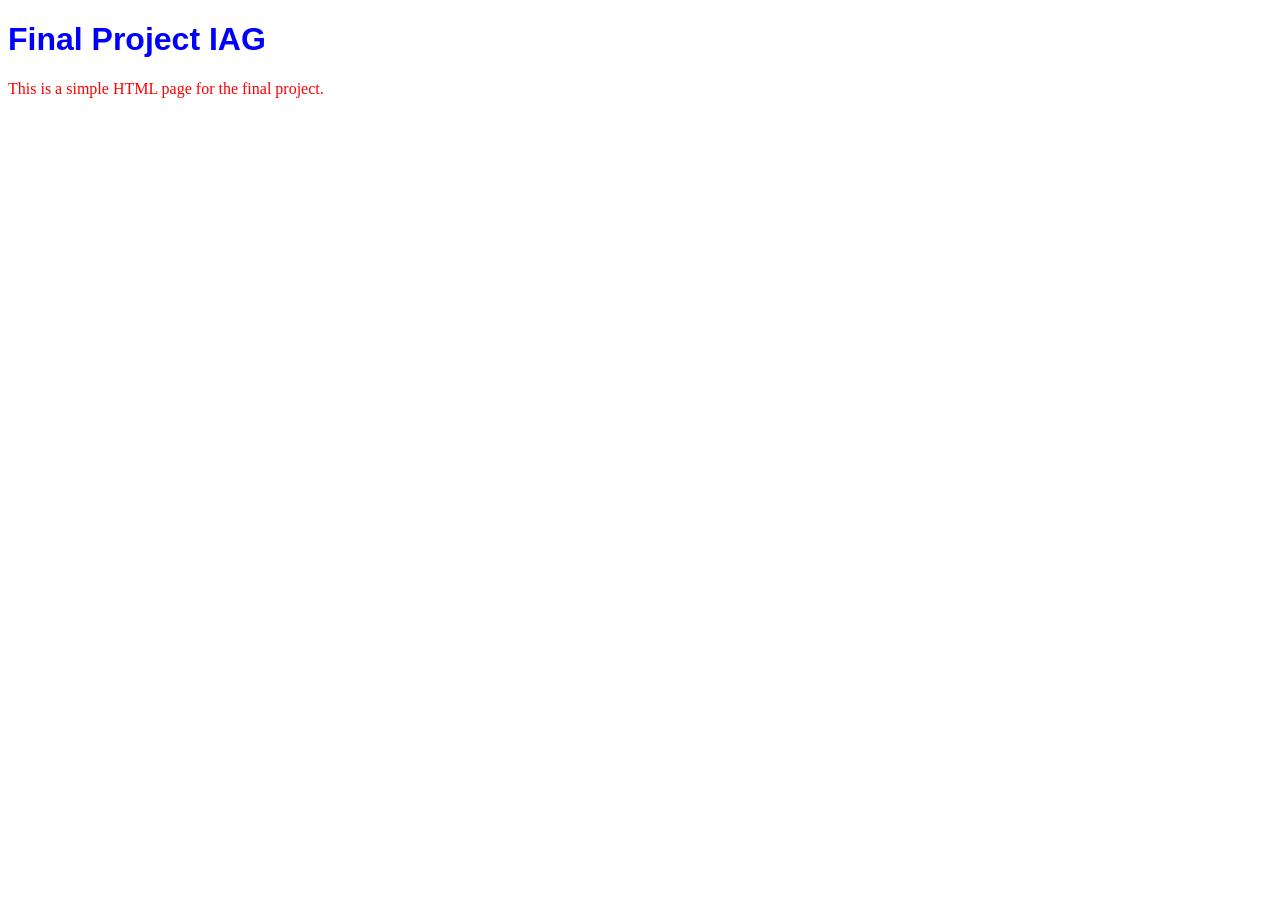
==== index.html @ 1767df17 "Inici pàgina web" ====
<!DOCTYPE html>
<html lang="en">
<head>
    <meta charset="UTF-8">
    <meta name="viewport" content="width=device-width, initial-scale=1.0">
    <title>Final Project IAG</title>
    <link rel="stylesheet" href="styles.css">
</head>
<body>
    <h1>Final Project IAG</h1>
    <p>This is a simple HTML page for the final project.</p>

</body>
</html>
---- styles.css ----
h1{
    color: blue;
    font-family: Arial, sans-serif;
}
p {
    color:red;
}
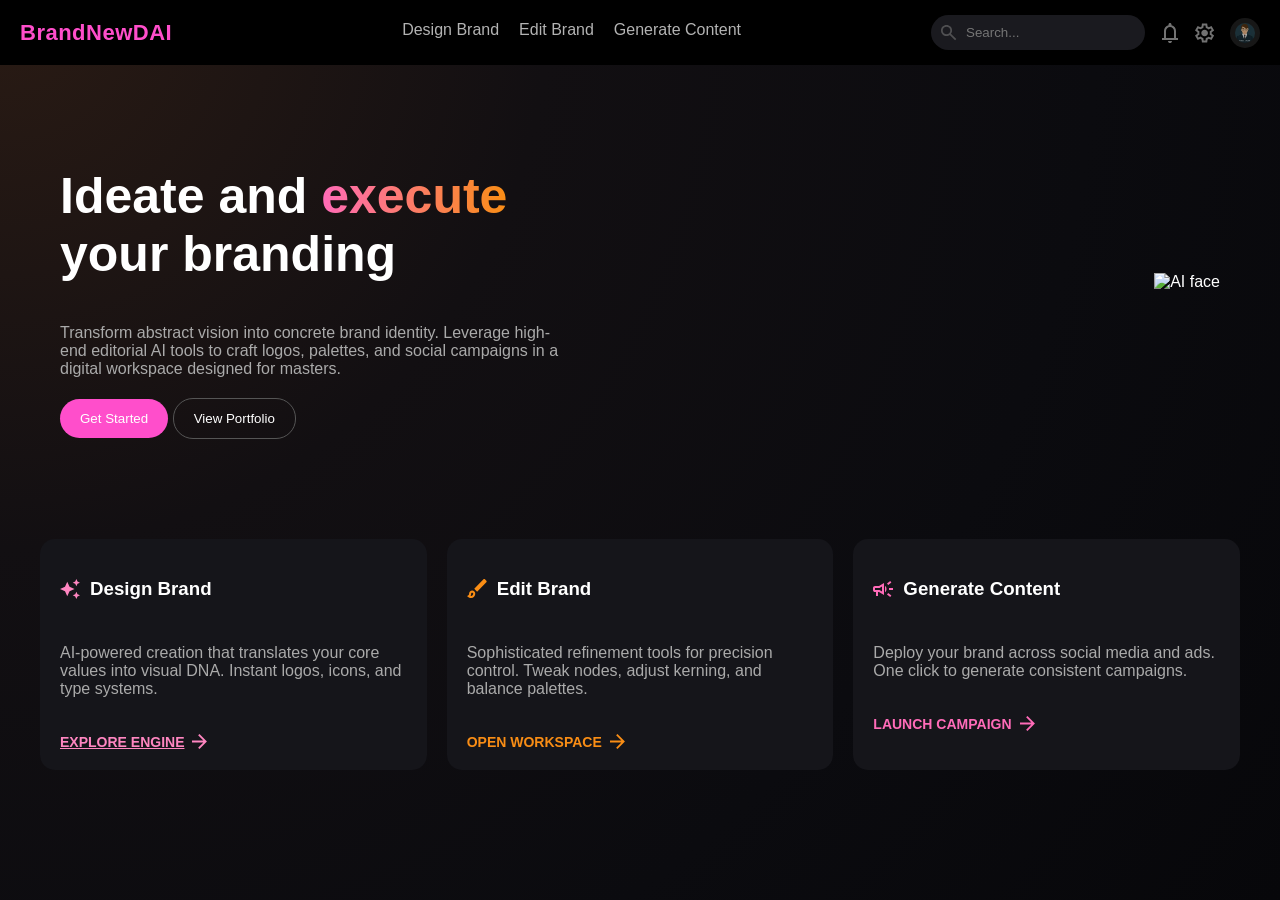
==== commit 726ef706: "Project with GitIgnore" ====
--- a/index.html
+++ b/index.html
@@ -1,14 +1,159 @@
 <!DOCTYPE html>
 <html lang="en">
+
 <head>
+    <!-- Metadades bàsiques del document -->
     <meta charset="UTF-8">
-    <meta name="viewport" content="width=device-width, initial-scale=1.0">
-    <title>Final Project IAG</title>
+    <title>BrandNewDAI</title>
+
+    <!-- Enllaç al full d’estils extern -->
     <link rel="stylesheet" href="styles.css">
+    <script src="script.js"></script>
 </head>
+
 <body>
-    <h1>Final Project IAG</h1>
-    <p>This is a simple HTML page for the final project.</p>
+
+    <!-- =========================
+         CAPÇALERA (NAVBAR)
+         ========================= -->
+    <nav class="navbar">
+
+        <!-- Logo del projecte -->
+        <div class="logo">BrandNewDAI</div>
+
+        <!-- Menú de navegació principal -->
+        <ul class="menu">
+            <li class="menu-item">
+                <a href="design.html">Design Brand</a>
+            </li>
+            <li class="menu-item">
+                <a href="edit.html">Edit Brand</a>
+            </li>
+            <li class="menu-item">
+                <a href="generate.html">Generate Content</a>
+            </li>
+        </ul>
+
+        <!-- Part dreta de la navbar (cerca + icones) -->
+        <div class="nav-right">
+
+            <!-- Cercador -->
+            <div class="search-container">
+                <img src="Assets/SearchIcon.svg" class="search-icon" alt="">
+                <input type="text" placeholder="Search..." class="search">
+            </div>
+
+            <!-- Icones d'accions -->
+            <img src="Assets/NotificationsIcon.svg" class="icon" alt="">
+            <img src="Assets/SettingsIcon.svg" class="icon" alt="">
+            <img src="Assets/UserIcon2.svg" class="icon user" alt="">
+        </div>
+
+    </nav>
+
+
+    <!-- =========================
+         SECCIÓ HERO (INTRO)
+         ========================= -->
+    <section class="hero">
+
+        <!-- Text principal -->
+        <div class="hero-text">
+
+            <h1>
+                Ideate and <span>execute</span><br>
+                your branding
+            </h1>
+
+            <p>
+                Transform abstract vision into concrete brand identity.
+                Leverage high-end editorial AI tools to craft logos, palettes,
+                and social campaigns in a digital workspace designed for masters.
+            </p>
+
+            <!-- Botons d’acció -->
+            <div class="buttons">
+                <button class="primary">Get Started</button>
+                <button class="secondary">View Portfolio</button>
+            </div>
+
+        </div>
+
+        <!-- Imatge decorativa del hero -->
+        <div class="hero-image">
+            <img src="https://via.placeholder.com/400" alt="AI face">
+        </div>
+
+    </section>
+
+
+    <!-- =========================
+         SECCIÓ DE TARGETES
+         ========================= -->
+    <section class="cards">
+
+        <!-- CARD 1 -->
+        <div class="card">
+
+            <div class="card-title">
+                <img src="Assets/DesignBrandIcon.svg">
+                <h3>Design Brand</h3>
+            </div>
+
+            <p>
+                AI-powered creation that translates your core values into visual DNA.
+                Instant logos, icons, and type systems.
+            </p>
+
+            <a href="design.html" class="cta cta-pink">
+                <span>EXPLORE ENGINE</span>
+                <img src="Assets/ArrowRightIcon1.svg">
+            </a>
+
+        </div>
+
+        <!-- CARD 2 -->
+        <div class="card">
+
+            <div class="card-title">
+                <img src="Assets/EditBrandIcon.svg">
+                <h3>Edit Brand</h3>
+            </div>
+
+            <p>
+                Sophisticated refinement tools for precision control.
+                Tweak nodes, adjust kerning, and balance palettes.
+            </p>
+
+            <div class="cta cta-orange">
+                <span>OPEN WORKSPACE</span>
+                <img src="Assets/ArrowRightIcon2.svg">
+            </div>
+
+        </div>
+
+        <!-- CARD 3 -->
+        <div class="card">
+
+            <div class="card-title">
+                <img src="Assets/GenerateContentIcon.svg">
+                <h3>Generate Content</h3>
+            </div>
+
+            <p>
+                Deploy your brand across social media and ads.
+                One click to generate consistent campaigns.
+            </p>
+
+            <div class="cta cta-pink2">
+                <span>LAUNCH CAMPAIGN</span>
+                <img src="Assets/ArrowRightIcon3.svg">
+            </div>
+
+        </div>
+
+    </section>
 
 </body>
+
 </html>
--- a/styles.css
+++ b/styles.css
@@ -1,7 +1,464 @@
-h1{
-    color: blue;
+/* =========================
+   RESET I CONFIG GENERAL
+   ========================= */
+
+body {
+    margin: 0;
     font-family: Arial, sans-serif;
-}
-p {
-    color:red;
+    color: white;
+
+    min-height: 100vh;
+
+    /* Fons amb gradient radial */
+    background: radial-gradient(circle at top left,
+            #2a1b14 0%,
+            #120f12 35%,
+            #0b0b0f 70%,
+            #07070a 100%);
+}
+
+
+/* =========================
+   CAPÇALERA (NAVBAR)
+   ========================= */
+
+.navbar {
+    display: flex;
+    justify-content: space-between;
+    align-items: center;
+
+    /* Espai intern de la barra */
+    padding: 5px 20px;
+
+    background: #000000;
+}
+
+/* Logo del projecte */
+.logo {
+    color: #ff4ecb;
+    font-weight: 700;
+    font-size: 22px;
+    letter-spacing: 0.5px;
+}
+
+
+/* =========================
+   MENÚ PRINCIPAL
+   ========================= */
+
+.menu {
+    display: flex;
+    gap: 20px;
+    list-style: none;
+}
+
+.menu-item {
+    cursor: pointer;
+    opacity: 0.7;
+    position: relative;
+    padding-bottom: 5px;
+    transition: 0.3s;
+}
+
+.menu-item a {
+    text-decoration: none;
+    color: inherit;
+}
+
+/* Efecte hover del menú */
+.menu-item:hover {
+    color: #ff4ecb;
+    opacity: 1;
+}
+
+/* Subratllat animat */
+.menu-item::after {
+    content: "";
+    position: absolute;
+    left: 0;
+    bottom: 0;
+
+    width: 0%;
+    height: 2px;
+    background: #ff4ecb;
+
+    transition: width 0.3s;
+}
+
+.menu-item:hover::after {
+    width: 100%;
+}
+
+/* Estat actiu (JS) */
+.menu-item.active {
+    color: #ff4ecb;
+    opacity: 1;
+}
+
+.menu-item.active::after {
+    width: 100%;
+}
+
+
+/* =========================
+   COSTAT DRET NAVBAR
+   ========================= */
+
+.nav-right {
+    display: flex;
+    align-items: center;
+    gap: 15px;
+}
+
+
+/* Cercador */
+.search-container {
+    position: relative;
+}
+
+.search {
+    background: #1a1a1f;
+    border: none;
+    padding: 10px 10px 10px 35px;
+    border-radius: 20px;
+    color: white;
+}
+
+.search-icon {
+    position: absolute;
+    left: 10px;
+    top: 50%;
+    transform: translateY(-50%);
+    width: 16px;
+    opacity: 0.6;
+}
+
+
+/* Icones */
+.icon {
+    width: 20px;
+    height: 20px;
+    opacity: 0.7;
+    cursor: pointer;
+    transition: 0.3s;
+}
+
+.icon:hover {
+    opacity: 1;
+    transform: scale(1.1);
+}
+
+.user {
+    border-radius: 50%;
+    background: #222;
+    padding: 5px;
+}
+
+
+/* =========================
+   HERO
+   ========================= */
+
+.hero {
+    display: flex;
+    justify-content: space-between;
+    align-items: center;
+
+    padding: 60px;
+}
+
+.hero-text {
+    max-width: 500px;
+}
+
+.hero h1 {
+    font-size: 50px;
+}
+
+/* Gradient al text "execute" */
+.hero span {
+    background: linear-gradient(90deg, #FF6BB8, #F98D15);
+    background-clip: text;
+    -webkit-text-fill-color: transparent;
+}
+
+.hero p {
+    color: #aaa;
+}
+
+
+/* =========================
+   BOTONS
+   ========================= */
+
+.buttons {
+    margin-top: 20px;
+}
+
+.primary {
+    background: #ff4ecb;
+    border: none;
+
+    padding: 12px 20px;
+    border-radius: 20px;
+
+    color: white;
+    cursor: pointer;
+
+    transition: 0.3s;
+}
+
+.primary:hover {
+    background: #ff2ebc;
+}
+
+.secondary {
+    background: transparent;
+    border: 1px solid #555;
+
+    padding: 12px 20px;
+    border-radius: 20px;
+
+    color: white;
+    cursor: pointer;
+
+    transition: 0.3s;
+}
+
+.secondary:hover {
+    border-color: #ff4ecb;
+    color: #ff4ecb;
+}
+
+
+/* =========================
+   CARDS
+   ========================= */
+
+.cards {
+    display: flex;
+    gap: 20px;
+    padding: 40px;
+}
+
+.card {
+    background: #15151a;
+    padding: 20px;
+    border-radius: 15px;
+
+    flex: 1;
+    display: flex;
+    flex-direction: column;
+}
+
+
+/* Títol de cada card */
+.card-title {
+    display: flex;
+    align-items: center;
+    gap: 10px;
+    margin-bottom: 10px;
+}
+
+.card-title img {
+    width: 20px;
+}
+
+
+/* Text descriptiu */
+.card p {
+    color: #aaa;
+}
+
+
+/* CTA (link dins card) */
+.card .cta {
+    margin-top: 20px;
+
+    display: inline-flex;
+    align-items: center;
+    gap: 8px;
+
+    font-size: 14px;
+    font-weight: 600;
+
+    cursor: pointer;
+
+    background: none;
+    border: none;
+
+    align-self: flex-start;
+    transition: 0.25s;
+}
+
+.card .cta:hover {
+    opacity: 0.7;
+    transform: translateX(4px);
+}
+
+.card .cta img {
+    width: 16px;
+}
+
+
+/* Colors CTA */
+.cta-pink {
+    color: #FF86C1;
+}
+
+.cta-orange {
+    color: #F98D15;
+}
+
+.cta-pink2 {
+    color: #FF6BB8;
+}
+
+
+
+
+
+
+
+
+
+
+
+
+/* =========================
+   DESIGN PAGE
+   ========================= */
+
+.design-container {
+    display: flex;
+    padding: 40px;
+    gap: 40px;
+}
+
+/* ESQUERRA */
+.form-section {
+    flex: 1;
+}
+
+.form-section h1 {
+    font-size: 32px;
+}
+
+.subtitle {
+    color: #aaa;
+    margin-bottom: 20px;
+}
+
+.form-section label {
+    display: block;
+    margin-top: 20px;
+    margin-bottom: 5px;
+    font-size: 12px;
+    color: #ff4ecb;
+}
+
+.form-section input,
+.form-section textarea {
+    width: 100%;
+    padding: 12px;
+    border-radius: 10px;
+    border: none;
+    background: #1a1a1f;
+    color: white;
+}
+
+textarea {
+    height: 100px;
+}
+
+/* REFERENCES */
+.references {
+    display: flex;
+    gap: 10px;
+    margin-top: 10px;
+}
+
+.ref-card {
+    background: #15151a;
+    padding: 20px;
+    border-radius: 10px;
+    cursor: pointer;
+}
+
+.ref-card.active {
+    border: 2px solid #ff4ecb;
+}
+
+/* BOTONS */
+.upload {
+    margin-top: 15px;
+    background: none;
+    border: 1px dashed #555;
+    padding: 10px;
+    color: white;
+}
+
+.actions {
+    margin-top: 20px;
+}
+
+/* DRETA */
+.result-section {
+    flex: 1;
+}
+
+.preview {
+    background: #15151a;
+    padding: 40px;
+    border-radius: 15px;
+    text-align: center;
+}
+
+.grid {
+    display: flex;
+    gap: 20px;
+    margin-top: 20px;
+}
+
+.box {
+    flex: 1;
+    background: #15151a;
+    padding: 20px;
+    border-radius: 10px;
+}
+
+.recommendation {
+    margin-top: 20px;
+    background: #15151a;
+    padding: 20px;
+    border-radius: 10px;
+    color: #aaa;
+}
+
+
+
+/* BOTONS AMB ICONA */
+.icon-btn {
+    display: inline-flex;
+    align-items: center;
+    gap: 8px;
+}
+
+.icon-btn img {
+    width: 16px;
+    height: 16px;
+}
+
+
+/* BOX AMB HEADER (icon a la dreta) */
+.box-header {
+    display: flex;
+    justify-content: space-between;
+    align-items: center;
+}
+
+.box-header img {
+    width: 16px;
+    height: 16px;
+    opacity: 0.7;
 }
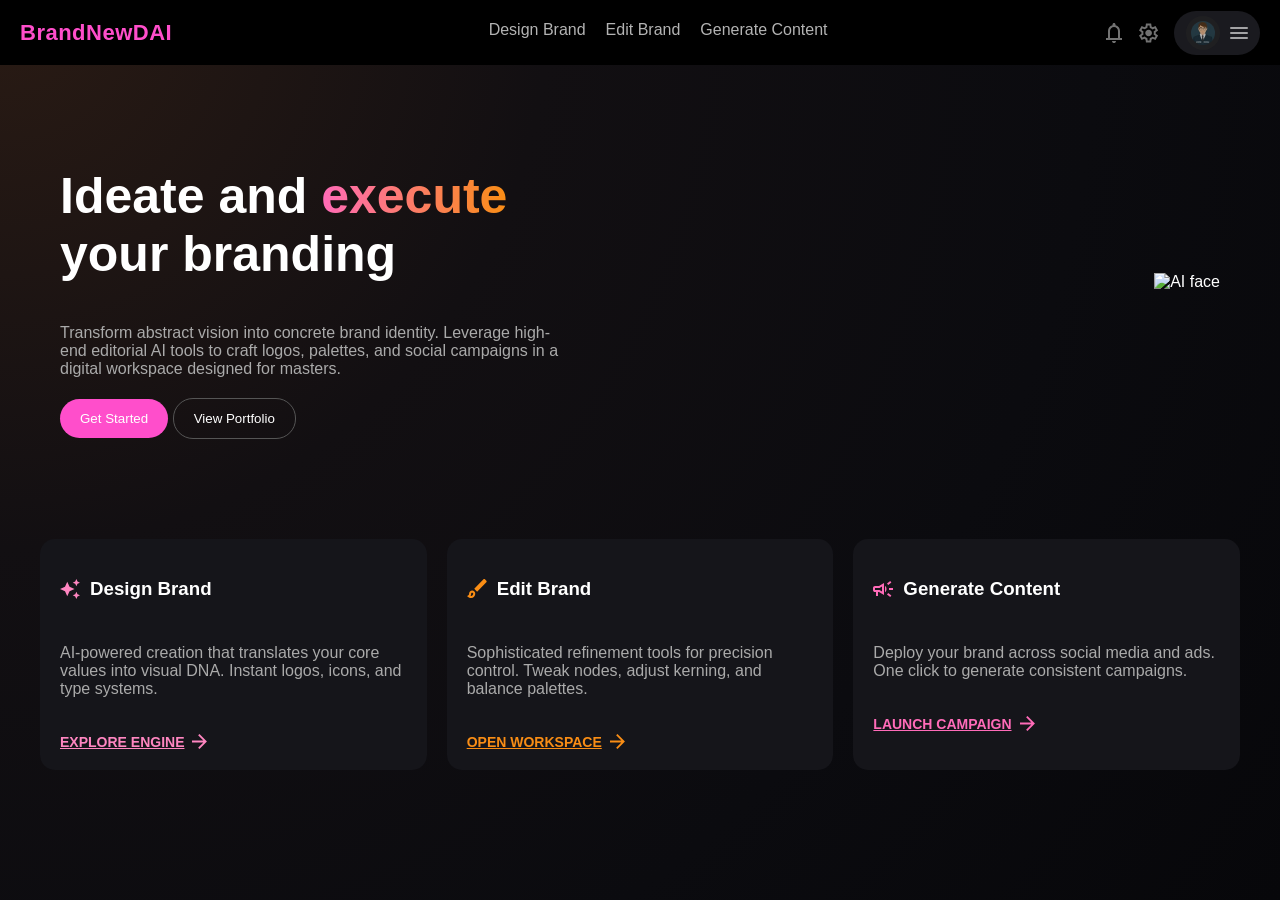
==== commit 1e1b2eef: "Edit.html and Generate.html + Upload Logic" ====
--- a/index.html
+++ b/index.html
@@ -19,7 +19,7 @@
     <nav class="navbar">
 
         <!-- Logo del projecte -->
-        <div class="logo">BrandNewDAI</div>
+        <a href="index.html" class="logo">BrandNewDAI</a>
 
         <!-- Menú de navegació principal -->
         <ul class="menu">
@@ -34,19 +34,21 @@
             </li>
         </ul>
 
-        <!-- Part dreta de la navbar (cerca + icones) -->
+        <!-- Part dreta de la navbar (icones + burger) -->
         <div class="nav-right">
-
-            <!-- Cercador -->
-            <div class="search-container">
-                <img src="Assets/SearchIcon.svg" class="search-icon" alt="">
-                <input type="text" placeholder="Search..." class="search">
-            </div>
 
             <!-- Icones d'accions -->
             <img src="Assets/NotificationsIcon.svg" class="icon" alt="">
             <img src="Assets/SettingsIcon.svg" class="icon" alt="">
-            <img src="Assets/UserIcon2.svg" class="icon user" alt="">
+            
+            <div class="user-profile">
+                <img src="Assets/UserIcon2.svg" class="icon user" alt="">
+                <div class="burger-icon">
+                    <div class="burger-line"></div>
+                    <div class="burger-line"></div>
+                    <div class="burger-line"></div>
+                </div>
+            </div>
         </div>
 
     </nav>
@@ -125,10 +127,10 @@
                 Tweak nodes, adjust kerning, and balance palettes.
             </p>
 
-            <div class="cta cta-orange">
+            <a href="edit.html" class="cta cta-orange">
                 <span>OPEN WORKSPACE</span>
                 <img src="Assets/ArrowRightIcon2.svg">
-            </div>
+            </a>
 
         </div>
 
@@ -145,10 +147,10 @@
                 One click to generate consistent campaigns.
             </p>
 
-            <div class="cta cta-pink2">
+            <a href="generate.html" class="cta cta-pink2">
                 <span>LAUNCH CAMPAIGN</span>
                 <img src="Assets/ArrowRightIcon3.svg">
-            </div>
+            </a>
 
         </div>
 
--- a/styles.css
+++ b/styles.css
@@ -1,464 +1,1531 @@
-/* =========================
-   RESET I CONFIG GENERAL
-   ========================= */
-
-body {
-    margin: 0;
-    font-family: Arial, sans-serif;
-    color: white;
-
-    min-height: 100vh;
-
-    /* Fons amb gradient radial */
-    background: radial-gradient(circle at top left,
-            #2a1b14 0%,
-            #120f12 35%,
-            #0b0b0f 70%,
-            #07070a 100%);
-}
-
-
-/* =========================
-   CAPÇALERA (NAVBAR)
-   ========================= */
-
-.navbar {
-    display: flex;
-    justify-content: space-between;
-    align-items: center;
-
-    /* Espai intern de la barra */
-    padding: 5px 20px;
-
-    background: #000000;
-}
-
-/* Logo del projecte */
-.logo {
-    color: #ff4ecb;
-    font-weight: 700;
-    font-size: 22px;
-    letter-spacing: 0.5px;
-}
-
-
-/* =========================
-   MENÚ PRINCIPAL
-   ========================= */
-
-.menu {
-    display: flex;
-    gap: 20px;
-    list-style: none;
-}
-
-.menu-item {
-    cursor: pointer;
-    opacity: 0.7;
-    position: relative;
-    padding-bottom: 5px;
-    transition: 0.3s;
-}
-
-.menu-item a {
-    text-decoration: none;
-    color: inherit;
-}
-
-/* Efecte hover del menú */
-.menu-item:hover {
-    color: #ff4ecb;
-    opacity: 1;
-}
-
-/* Subratllat animat */
-.menu-item::after {
-    content: "";
-    position: absolute;
-    left: 0;
-    bottom: 0;
-
-    width: 0%;
-    height: 2px;
-    background: #ff4ecb;
-
-    transition: width 0.3s;
-}
-
-.menu-item:hover::after {
-    width: 100%;
-}
-
-/* Estat actiu (JS) */
-.menu-item.active {
-    color: #ff4ecb;
-    opacity: 1;
-}
-
-.menu-item.active::after {
-    width: 100%;
-}
-
-
-/* =========================
-   COSTAT DRET NAVBAR
-   ========================= */
-
-.nav-right {
-    display: flex;
-    align-items: center;
-    gap: 15px;
-}
-
-
-/* Cercador */
-.search-container {
-    position: relative;
-}
-
-.search {
-    background: #1a1a1f;
-    border: none;
-    padding: 10px 10px 10px 35px;
-    border-radius: 20px;
-    color: white;
-}
-
-.search-icon {
-    position: absolute;
-    left: 10px;
-    top: 50%;
-    transform: translateY(-50%);
-    width: 16px;
-    opacity: 0.6;
-}
-
-
-/* Icones */
-.icon {
-    width: 20px;
-    height: 20px;
-    opacity: 0.7;
-    cursor: pointer;
-    transition: 0.3s;
-}
-
-.icon:hover {
-    opacity: 1;
-    transform: scale(1.1);
-}
-
-.user {
-    border-radius: 50%;
-    background: #222;
-    padding: 5px;
-}
-
-
-/* =========================
-   HERO
-   ========================= */
-
-.hero {
-    display: flex;
-    justify-content: space-between;
-    align-items: center;
-
-    padding: 60px;
-}
-
-.hero-text {
-    max-width: 500px;
-}
-
-.hero h1 {
-    font-size: 50px;
-}
-
-/* Gradient al text "execute" */
-.hero span {
-    background: linear-gradient(90deg, #FF6BB8, #F98D15);
-    background-clip: text;
-    -webkit-text-fill-color: transparent;
-}
-
-.hero p {
-    color: #aaa;
-}
-
-
-/* =========================
-   BOTONS
-   ========================= */
-
-.buttons {
-    margin-top: 20px;
-}
-
-.primary {
-    background: #ff4ecb;
-    border: none;
-
-    padding: 12px 20px;
-    border-radius: 20px;
-
-    color: white;
-    cursor: pointer;
-
-    transition: 0.3s;
-}
-
-.primary:hover {
-    background: #ff2ebc;
-}
-
-.secondary {
-    background: transparent;
-    border: 1px solid #555;
-
-    padding: 12px 20px;
-    border-radius: 20px;
-
-    color: white;
-    cursor: pointer;
-
-    transition: 0.3s;
-}
-
-.secondary:hover {
-    border-color: #ff4ecb;
-    color: #ff4ecb;
-}
-
-
-/* =========================
-   CARDS
-   ========================= */
-
-.cards {
-    display: flex;
-    gap: 20px;
-    padding: 40px;
-}
-
-.card {
-    background: #15151a;
-    padding: 20px;
-    border-radius: 15px;
-
-    flex: 1;
-    display: flex;
-    flex-direction: column;
-}
-
-
-/* Títol de cada card */
-.card-title {
-    display: flex;
-    align-items: center;
-    gap: 10px;
-    margin-bottom: 10px;
-}
-
-.card-title img {
-    width: 20px;
-}
-
-
-/* Text descriptiu */
-.card p {
-    color: #aaa;
-}
-
-
-/* CTA (link dins card) */
-.card .cta {
-    margin-top: 20px;
-
-    display: inline-flex;
-    align-items: center;
-    gap: 8px;
-
-    font-size: 14px;
-    font-weight: 600;
-
-    cursor: pointer;
-
-    background: none;
-    border: none;
-
-    align-self: flex-start;
-    transition: 0.25s;
-}
-
-.card .cta:hover {
-    opacity: 0.7;
-    transform: translateX(4px);
-}
-
-.card .cta img {
-    width: 16px;
-}
-
-
-/* Colors CTA */
-.cta-pink {
-    color: #FF86C1;
-}
-
-.cta-orange {
-    color: #F98D15;
-}
-
-.cta-pink2 {
-    color: #FF6BB8;
-}
-
-
-
-
-
-
-
-
-
-
-
-
-/* =========================
-   DESIGN PAGE
-   ========================= */
-
-.design-container {
-    display: flex;
-    padding: 40px;
-    gap: 40px;
-}
-
-/* ESQUERRA */
-.form-section {
-    flex: 1;
-}
-
-.form-section h1 {
-    font-size: 32px;
-}
-
-.subtitle {
-    color: #aaa;
-    margin-bottom: 20px;
-}
-
-.form-section label {
-    display: block;
-    margin-top: 20px;
-    margin-bottom: 5px;
-    font-size: 12px;
-    color: #ff4ecb;
-}
-
-.form-section input,
-.form-section textarea {
-    width: 100%;
-    padding: 12px;
-    border-radius: 10px;
-    border: none;
-    background: #1a1a1f;
-    color: white;
-}
-
-textarea {
-    height: 100px;
-}
-
-/* REFERENCES */
-.references {
-    display: flex;
-    gap: 10px;
-    margin-top: 10px;
-}
-
-.ref-card {
-    background: #15151a;
-    padding: 20px;
-    border-radius: 10px;
-    cursor: pointer;
-}
-
-.ref-card.active {
-    border: 2px solid #ff4ecb;
-}
-
-/* BOTONS */
-.upload {
-    margin-top: 15px;
-    background: none;
-    border: 1px dashed #555;
-    padding: 10px;
-    color: white;
-}
-
-.actions {
-    margin-top: 20px;
-}
-
-/* DRETA */
-.result-section {
-    flex: 1;
-}
-
-.preview {
-    background: #15151a;
-    padding: 40px;
-    border-radius: 15px;
-    text-align: center;
-}
-
-.grid {
-    display: flex;
-    gap: 20px;
-    margin-top: 20px;
-}
-
-.box {
-    flex: 1;
-    background: #15151a;
-    padding: 20px;
-    border-radius: 10px;
-}
-
-.recommendation {
-    margin-top: 20px;
-    background: #15151a;
-    padding: 20px;
-    border-radius: 10px;
-    color: #aaa;
-}
-
-
-
-/* BOTONS AMB ICONA */
-.icon-btn {
-    display: inline-flex;
-    align-items: center;
-    gap: 8px;
-}
-
-.icon-btn img {
-    width: 16px;
-    height: 16px;
-}
-
-
-/* BOX AMB HEADER (icon a la dreta) */
-.box-header {
-    display: flex;
-    justify-content: space-between;
-    align-items: center;
-}
-
-.box-header img {
-    width: 16px;
-    height: 16px;
-    opacity: 0.7;
-}+/* =========================
+   RESET I CONFIG GENERAL
+   ========================= */
+
+body {
+    margin: 0;
+    font-family: Arial, sans-serif;
+    color: white;
+
+    min-height: 100vh;
+
+    /* Fons amb gradient radial */
+    background: radial-gradient(circle at top left,
+            #2a1b14 0%,
+            #120f12 35%,
+            #0b0b0f 70%,
+            #07070a 100%);
+}
+
+
+/* =========================
+   CAPÇALERA (NAVBAR)
+   ========================= */
+
+.navbar {
+    display: flex;
+    justify-content: space-between;
+    align-items: center;
+
+    /* Espai intern de la barra */
+    padding: 5px 20px;
+
+    background: #000000;
+}
+
+/* Logo del projecte */
+.logo {
+    color: #ff4ecb;
+    font-weight: 700;
+    font-size: 22px;
+    letter-spacing: 0.5px;
+    text-decoration: none;
+    cursor: pointer;
+}
+
+
+/* =========================
+   MENÚ PRINCIPAL
+   ========================= */
+
+.menu {
+    display: flex;
+    gap: 20px;
+    list-style: none;
+}
+
+.menu-item {
+    cursor: pointer;
+    opacity: 0.7;
+    position: relative;
+    padding-bottom: 5px;
+    transition: 0.3s;
+}
+
+.menu-item a {
+    text-decoration: none;
+    color: inherit;
+}
+
+/* Efecte hover del menú */
+.menu-item:hover {
+    color: #ff4ecb;
+    opacity: 1;
+}
+
+/* Subratllat animat */
+.menu-item::after {
+    content: "";
+    position: absolute;
+    left: 0;
+    bottom: 0;
+
+    width: 0%;
+    height: 2px;
+    background: #ff4ecb;
+
+    transition: width 0.3s;
+}
+
+.menu-item:hover::after {
+    width: 100%;
+}
+
+/* Estat actiu (JS) */
+.menu-item.active {
+    color: #ff4ecb;
+    opacity: 1;
+}
+
+.menu-item.active::after {
+    width: 100%;
+}
+
+
+/* =========================
+   COSTAT DRET NAVBAR
+   ========================= */
+
+.nav-right {
+    display: flex;
+    align-items: center;
+    gap: 15px;
+}
+
+
+/* Cercador */
+.search-container {
+    position: relative;
+}
+
+.search {
+    background: #1a1a1f;
+    border: none;
+    padding: 10px 10px 10px 35px;
+    border-radius: 20px;
+    color: white;
+}
+
+.search-icon {
+    position: absolute;
+    left: 10px;
+    top: 50%;
+    transform: translateY(-50%);
+    width: 16px;
+    opacity: 0.6;
+}
+
+
+/* Icones */
+.icon {
+    width: 20px;
+    height: 20px;
+    opacity: 0.7;
+    cursor: pointer;
+    transition: 0.3s;
+}
+
+.icon:hover {
+    opacity: 1;
+    transform: scale(1.1);
+}
+
+.user-profile {
+    display: flex;
+    align-items: center;
+    gap: 10px;
+    background: #1a1a1f;
+    padding: 5px 12px;
+    border-radius: 25px;
+    cursor: pointer;
+    transition: 0.3s;
+}
+
+.user-profile:hover {
+    background: #25252a;
+}
+
+.user {
+    border-radius: 50%;
+    background: #222;
+    padding: 5px;
+    width: 24px;
+    height: 24px;
+}
+
+.burger-icon {
+    display: flex;
+    flex-direction: column;
+    justify-content: space-between;
+    width: 18px;
+    height: 12px;
+    opacity: 0.6;
+    cursor: pointer;
+}
+
+.burger-line {
+    width: 100%;
+    height: 2px;
+    background-color: white;
+    border-radius: 2px;
+}
+
+
+/* =========================
+   HERO
+   ========================= */
+
+.hero {
+    display: flex;
+    justify-content: space-between;
+    align-items: center;
+
+    padding: 60px;
+}
+
+.hero-text {
+    max-width: 500px;
+}
+
+.hero h1 {
+    font-size: 50px;
+}
+
+/* Gradient al text "execute" */
+.hero span {
+    background: linear-gradient(90deg, #FF6BB8, #F98D15);
+    background-clip: text;
+    -webkit-text-fill-color: transparent;
+}
+
+.hero p {
+    color: #aaa;
+}
+
+
+/* =========================
+   BOTONS
+   ========================= */
+
+.buttons {
+    margin-top: 20px;
+}
+
+.primary {
+    background: #ff4ecb;
+    border: none;
+
+    padding: 12px 20px;
+    border-radius: 20px;
+
+    color: white;
+    cursor: pointer;
+
+    transition: 0.3s;
+}
+
+.primary:hover {
+    background: #ff2ebc;
+}
+
+.secondary {
+    background: transparent;
+    border: 1px solid #555;
+
+    padding: 12px 20px;
+    border-radius: 20px;
+
+    color: white;
+    cursor: pointer;
+
+    transition: 0.3s;
+}
+
+.secondary:hover {
+    border-color: #ff4ecb;
+    color: #ff4ecb;
+}
+
+
+/* =========================
+   CARDS
+   ========================= */
+
+.cards {
+    display: flex;
+    gap: 20px;
+    padding: 40px;
+}
+
+.card {
+    background: #15151a;
+    padding: 20px;
+    border-radius: 15px;
+
+    flex: 1;
+    display: flex;
+    flex-direction: column;
+}
+
+
+/* Títol de cada card */
+.card-title {
+    display: flex;
+    align-items: center;
+    gap: 10px;
+    margin-bottom: 10px;
+}
+
+.card-title img {
+    width: 20px;
+}
+
+
+/* Text descriptiu */
+.card p {
+    color: #aaa;
+}
+
+
+/* CTA (link dins card) */
+.card .cta {
+    margin-top: 20px;
+
+    display: inline-flex;
+    align-items: center;
+    gap: 8px;
+
+    font-size: 14px;
+    font-weight: 600;
+
+    cursor: pointer;
+
+    background: none;
+    border: none;
+
+    align-self: flex-start;
+    transition: 0.25s;
+}
+
+.card .cta:hover {
+    opacity: 0.7;
+    transform: translateX(4px);
+}
+
+.card .cta img {
+    width: 16px;
+}
+
+
+/* Colors CTA */
+.cta-pink {
+    color: #FF86C1;
+}
+
+.cta-orange {
+    color: #F98D15;
+}
+
+.cta-pink2 {
+    color: #FF6BB8;
+}
+
+
+
+
+
+
+
+
+
+
+
+
+/* =========================
+   DESIGN PAGE
+   ========================= */
+
+.design-container {
+    display: flex;
+    padding: 40px;
+    gap: 40px;
+}
+
+/* ESQUERRA */
+.form-section {
+    flex: 1;
+}
+
+.form-section h1 {
+    font-size: 32px;
+}
+
+.subtitle {
+    color: #aaa;
+    margin-bottom: 20px;
+}
+
+.form-section label {
+    display: block;
+    margin-top: 20px;
+    margin-bottom: 5px;
+    font-size: 12px;
+    color: #ff4ecb;
+}
+
+.form-section input,
+.form-section textarea {
+    width: 100%;
+    padding: 12px;
+    border-radius: 10px;
+    border: none;
+    background: #1a1a1f;
+    color: white;
+}
+
+textarea {
+    height: 100px;
+}
+
+/* REFERENCES */
+.references {
+    display: flex;
+    gap: 10px;
+    margin-top: 10px;
+}
+
+.ref-card {
+    background: #15151a;
+    padding: 20px;
+    border-radius: 10px;
+    cursor: pointer;
+}
+
+.ref-card.active {
+    border: 2px solid #ff4ecb;
+}
+
+/* BOTONS */
+.upload {
+    margin-top: 15px;
+    background: none;
+    border: 1px dashed #555;
+    padding: 10px;
+    color: white;
+}
+
+.actions {
+    margin-top: 20px;
+}
+
+/* DRETA */
+.result-section {
+    flex: 1;
+}
+
+.preview {
+    background: #15151a;
+    padding: 40px;
+    border-radius: 15px;
+    text-align: center;
+}
+
+.grid {
+    display: flex;
+    gap: 20px;
+    margin-top: 20px;
+}
+
+.box {
+    flex: 1;
+    background: #15151a;
+    padding: 20px;
+    border-radius: 10px;
+}
+
+.recommendation {
+    margin-top: 20px;
+    background: #15151a;
+    padding: 20px;
+    border-radius: 10px;
+    color: #aaa;
+}
+
+
+
+/* BOTONS AMB ICONA */
+.icon-btn {
+    display: inline-flex;
+    align-items: center;
+    gap: 8px;
+}
+
+.icon-btn img {
+    width: 16px;
+    height: 16px;
+}
+
+
+/* BOX AMB HEADER (icon a la dreta) */
+.box-header {
+    display: flex;
+    justify-content: space-between;
+    align-items: center;
+}
+
+.box-header img {
+    width: 16px;
+    height: 16px;
+    opacity: 0.7;
+}
+
+
+/* =========================
+   GENERATE PAGE (CONTENT GENERATOR)
+   ========================= */
+
+.container {
+    max-width: 1200px;
+    margin: 0 auto;
+    padding: 0 40px;
+}
+
+.page-header {
+    padding: 40px 0 20px 0;
+}
+
+.eyebrow {
+    color: #F98D15;
+    font-size: 12px;
+    font-weight: 700;
+    letter-spacing: 1px;
+    display: block;
+    margin-bottom: 10px;
+}
+
+.header-main {
+    display: flex;
+    justify-content: space-between;
+    align-items: flex-end;
+}
+
+.header-main h1 {
+    font-size: 48px;
+    margin: 0;
+    line-height: 1.1;
+}
+
+.header-main h1 span {
+    color: #FF6BB8;
+}
+
+.collaborators {
+    display: flex;
+    align-items: center;
+    gap: 12px;
+    color: #666;
+    font-size: 12px;
+}
+
+.avatars {
+    display: flex;
+}
+
+.avatar {
+    width: 24px;
+    height: 24px;
+    border-radius: 50%;
+    border: 2px solid #000;
+    margin-left: -8px;
+}
+
+.avatars .avatar:first-child {
+    margin-left: 0;
+}
+
+
+/* Workspace Grid */
+.grid-layout {
+    display: grid;
+    grid-template-columns: 240px 1fr 280px;
+    gap: 30px;
+    margin-top: 20px;
+}
+
+.panel {
+    display: flex;
+    flex-direction: column;
+    gap: 30px;
+}
+
+.section-label {
+    display: flex;
+    align-items: center;
+    gap: 8px;
+    font-size: 11px;
+    font-weight: 700;
+    color: #555;
+    margin-bottom: 15px;
+    text-transform: uppercase;
+    letter-spacing: 0.5px;
+}
+
+.small-icon {
+    width: 14px;
+    opacity: 0.5;
+}
+
+/* Platform Grid */
+.platform-grid {
+    display: grid;
+    grid-template-columns: 1fr 1fr;
+    gap: 10px;
+}
+
+.platform-btn {
+    background: #15151a;
+    border: 1px solid transparent;
+    border-radius: 12px;
+    padding: 15px;
+    display: flex;
+    flex-direction: column;
+    align-items: center;
+    gap: 10px;
+    color: #666;
+    cursor: pointer;
+    transition: 0.3s;
+}
+
+.platform-btn img {
+    width: 20px;
+    opacity: 0.6;
+}
+
+.platform-btn span {
+    font-size: 12px;
+    font-weight: 600;
+}
+
+.platform-btn.active {
+    background: #1a1a20;
+    border-color: #FF6BB8;
+    color: #fff;
+}
+
+.platform-btn.active img {
+    opacity: 1;
+}
+
+
+/* Select Box */
+.select-box {
+    background: #15151a;
+    padding: 12px 15px;
+    border-radius: 10px;
+    display: flex;
+    justify-content: space-between;
+    align-items: center;
+    font-size: 13px;
+    color: #ccc;
+    cursor: pointer;
+}
+
+.chevron {
+    width: 12px;
+    opacity: 0.5;
+}
+
+
+/* Toggles */
+.section-header {
+    display: flex;
+    justify-content: space-between;
+    align-items: center;
+    margin-bottom: 15px;
+}
+
+.section-header .section-label {
+    margin-bottom: 0;
+}
+
+.badge {
+    font-size: 9px;
+    padding: 2px 6px;
+    border-radius: 4px;
+    font-weight: 700;
+}
+
+.badge.live {
+    background: rgba(249, 141, 21, 0.2);
+    color: #F98D15;
+}
+
+.toggle-group {
+    display: flex;
+    flex-direction: column;
+    gap: 12px;
+}
+
+.toggle-item {
+    display: flex;
+    justify-content: space-between;
+    align-items: center;
+    font-size: 13px;
+    color: #aaa;
+}
+
+/* Switch Styles */
+.switch {
+    position: relative;
+    display: inline-block;
+    width: 34px;
+    height: 18px;
+}
+
+.switch input {
+    opacity: 0;
+    width: 0;
+    height: 0;
+}
+
+.slider {
+    position: absolute;
+    cursor: pointer;
+    top: 0;
+    left: 0;
+    right: 0;
+    bottom: 0;
+    background-color: #333;
+    transition: .4s;
+}
+
+.slider:before {
+    position: absolute;
+    content: "";
+    height: 14px;
+    width: 14px;
+    left: 2px;
+    bottom: 2px;
+    background-color: white;
+    transition: .4s;
+}
+
+input:checked+.slider {
+    background-color: #FF6BB8;
+}
+
+input:checked+.slider:before {
+    transform: translateX(16px);
+}
+
+.slider.round {
+    border-radius: 18px;
+}
+
+.slider.round:before {
+    border-radius: 50%;
+}
+
+
+/* Generate Button */
+.btn-generate {
+    background: linear-gradient(90deg, #F98D15, #FF4ECB);
+    border: none;
+    padding: 15px;
+    border-radius: 15px;
+    color: #000;
+    font-weight: 700;
+    font-size: 14px;
+    display: flex;
+    align-items: center;
+    justify-content: center;
+    gap: 10px;
+    cursor: pointer;
+    margin-top: 10px;
+    box-shadow: 0 10px 20px rgba(249, 141, 21, 0.2);
+    transition: 0.3s;
+}
+
+.btn-generate:hover {
+    transform: translateY(-2px);
+    box-shadow: 0 15px 30px rgba(249, 141, 21, 0.3);
+}
+
+.btn-generate img {
+    width: 16px;
+}
+
+
+/* Preview Area */
+.preview-area {
+    background: #09090b;
+    border-radius: 20px;
+    padding: 20px;
+    display: flex;
+    flex-direction: column;
+}
+
+.preview-canvas {
+    flex: 1;
+    display: flex;
+    flex-direction: column;
+    position: relative;
+}
+
+.canvas-content {
+    flex: 1;
+    display: flex;
+    align-items: center;
+    justify-content: center;
+    position: relative;
+}
+
+.canvas-content img {
+    max-width: 80%;
+    max-height: 80%;
+    border-radius: 10px;
+}
+
+.tag-b {
+    position: absolute;
+    top: 25%;
+    left: 25%;
+    background: #FF6BB8;
+    color: #fff;
+    width: 30px;
+    height: 30px;
+    display: flex;
+    align-items: center;
+    justify-content: center;
+    font-weight: 700;
+    border-radius: 4px;
+    font-size: 14px;
+}
+
+.canvas-footer {
+    background: #15151a;
+    padding: 15px 20px;
+    border-radius: 12px;
+    display: flex;
+    justify-content: space-between;
+    align-items: center;
+    margin-top: 10px;
+}
+
+.active-label {
+    font-size: 11px;
+    font-weight: 700;
+    color: #fff;
+    display: block;
+}
+
+.dimensions {
+    font-size: 10px;
+    color: #555;
+}
+
+.footer-actions {
+    display: flex;
+    align-items: center;
+    gap: 15px;
+}
+
+.action-icon {
+    width: 18px;
+    opacity: 0.5;
+    cursor: pointer;
+}
+
+.btn-export {
+    background: #fff;
+    color: #000;
+    border: none;
+    padding: 8px 15px;
+    border-radius: 6px;
+    font-weight: 700;
+    font-size: 12px;
+    cursor: pointer;
+}
+
+
+/* Layout List */
+.layout-list {
+    display: flex;
+    flex-direction: column;
+    gap: 15px;
+}
+
+.layout-card {
+    background: #15151a;
+    border-radius: 15px;
+    overflow: hidden;
+    cursor: pointer;
+    transition: 0.3s;
+    border: 2px solid transparent;
+}
+
+.layout-card.active {
+    border-color: #FF6BB8;
+}
+
+.layout-thumb {
+    height: 120px;
+    display: flex;
+    align-items: center;
+    justify-content: center;
+    position: relative;
+}
+
+.layout-thumb .number {
+    font-size: 80px;
+    font-weight: 800;
+    color: #222;
+}
+
+.active-badge {
+    background: #FF6BB8;
+    position: absolute;
+    top: 10px;
+    right: 10px;
+    font-size: 8px;
+    padding: 2px 6px;
+}
+
+.thumb-img {
+    width: 100%;
+    height: 100%;
+    object-fit: cover;
+}
+
+.layout-info {
+    padding: 15px;
+    display: flex;
+    justify-content: space-between;
+    align-items: center;
+}
+
+.layout-info h4 {
+    margin: 0;
+    font-size: 13px;
+}
+
+.layout-info p {
+    margin: 5px 0 0 0;
+    font-size: 11px;
+    color: #555;
+}
+
+.heart-icon {
+    width: 16px;
+    opacity: 0.6;
+}
+
+
+/* Insight Box */
+.insight-box {
+    background: #15151a;
+    padding: 20px;
+    border-radius: 15px;
+    margin-top: auto;
+}
+
+.insight-header {
+    display: flex;
+    align-items: center;
+    gap: 10px;
+    margin-bottom: 15px;
+}
+
+.dot {
+    width: 6px;
+    height: 6px;
+    border-radius: 50%;
+}
+
+.dot.orange {
+    background: #F98D15;
+}
+
+.insight-header label {
+    font-size: 11px;
+    font-weight: 700;
+    color: #fff;
+    letter-spacing: 0.5px;
+}
+
+.insight-box p {
+    font-size: 12px;
+    color: #888;
+    line-height: 1.5;
+    margin-bottom: 15px;
+}
+
+.apply-link {
+    color: #fff;
+    text-decoration: none;
+    font-size: 11px;
+    font-weight: 700;
+    display: flex;
+    align-items: center;
+    gap: 8px;
+}
+
+.apply-link img {
+    width: 12px;
+}
+
+
+/* FAB */
+.fab {
+    position: fixed;
+    bottom: 30px;
+    right: 30px;
+    background: #FF6BB8;
+    width: 50px;
+    height: 50px;
+    border-radius: 50%;
+    display: flex;
+    align-items: center;
+    justify-content: center;
+    box-shadow: 0 10px 20px rgba(255, 107, 184, 0.3);
+    cursor: pointer;
+    transition: 0.3s;
+}
+
+.fab:hover {
+    transform: scale(1.1);
+}
+
+.fab img {
+    width: 24px;
+}
+
+.view-all {
+    color: #FF6BB8;
+    font-size: 11px;
+    text-decoration: none;
+    font-weight: 600;
+}
+
+
+/* =========================
+   EDIT PAGE (EDIT BRAND)
+   ========================= */
+
+.edit-header .header-main {
+    align-items: center;
+}
+
+.title-group p {
+    color: #888;
+    max-width: 600px;
+    font-size: 14px;
+    margin-top: 10px;
+}
+
+.header-actions {
+    display: flex;
+    align-items: center;
+    gap: 30px;
+}
+
+.reset-link {
+    color: #aaa;
+    text-decoration: none;
+    font-size: 14px;
+    font-weight: 600;
+}
+
+.btn-save {
+    background: linear-gradient(90deg, #FF6BB8, #FF86C1);
+    border: none;
+    padding: 15px 40px;
+    border-radius: 40px;
+    color: #fff;
+    font-weight: 700;
+    font-size: 16px;
+    cursor: pointer;
+    box-shadow: 0 10px 20px rgba(255, 107, 184, 0.2);
+    transition: 0.3s;
+}
+
+.btn-save:hover {
+    transform: translateY(-2px);
+    box-shadow: 0 15px 30px rgba(255, 107, 184, 0.3);
+}
+
+/* Edit Grid */
+.edit-grid {
+    display: grid;
+    grid-template-columns: 260px 1fr 320px;
+    gap: 30px;
+    margin-top: 20px;
+}
+
+.edit-main-column {
+    display: flex;
+    flex-direction: column;
+    gap: 30px;
+}
+
+/* Files Sidebar */
+.files-sidebar {
+    background: #111;
+    border-radius: 20px;
+    padding: 25px;
+    display: flex;
+    flex-direction: column;
+    gap: 20px;
+    height: fit-content;
+    max-height: 80vh;
+    position: sticky;
+    top: 20px;
+}
+
+.sidebar-file-list {
+    display: flex;
+    flex-direction: column;
+    gap: 10px;
+    overflow-y: auto;
+}
+
+.file-item {
+    background: #1a1a1f;
+    padding: 12px;
+    border-radius: 12px;
+    display: flex;
+    justify-content: space-between;
+    align-items: center;
+    transition: 0.3s;
+}
+
+.file-item:hover {
+    background: #25252a;
+}
+
+.file-info {
+    display: flex;
+    align-items: center;
+    gap: 10px;
+    font-size: 12px;
+    color: #ccc;
+    overflow: hidden;
+}
+
+.file-info span {
+    white-space: nowrap;
+    overflow: hidden;
+    text-overflow: ellipsis;
+}
+
+.btn-delete {
+    background: transparent;
+    border: none;
+    color: #ff5f56;
+    font-size: 10px;
+    font-weight: 700;
+    cursor: pointer;
+    opacity: 0.6;
+}
+
+.btn-delete:hover {
+    opacity: 1;
+}
+
+
+/* Upload Zone */
+.upload-zone {
+    background: #09090b;
+    border: 2px dashed #222;
+    border-radius: 20px;
+    padding: 60px;
+    text-align: center;
+    transition: 0.3s;
+    cursor: pointer;
+}
+
+.upload-zone:hover {
+    border-color: #FF6BB8;
+    background: #0d0d0f;
+}
+
+.upload-icon {
+    width: 40px;
+    margin-bottom: 20px;
+    opacity: 0.8;
+}
+
+.upload-zone h3 {
+    margin: 0;
+    font-size: 18px;
+}
+
+.upload-zone p {
+    color: #555;
+    font-size: 14px;
+    margin-top: 10px;
+}
+
+/* Workspace Preview */
+.workspace-preview {
+    background: #111;
+    border-radius: 20px;
+    overflow: hidden;
+    display: flex;
+    flex-direction: column;
+}
+
+.window-header {
+    background: #1a1a1f;
+    padding: 12px 20px;
+    display: flex;
+    align-items: center;
+    justify-content: space-between;
+}
+
+.window-dots {
+    display: flex;
+    gap: 8px;
+}
+
+.window-dots .dot {
+    width: 10px;
+    height: 10px;
+    border-radius: 50%;
+}
+
+.dot.red { background: #ff5f56; }
+.dot.orange { background: #ffbd2e; }
+.dot.pink { background: #ff4ecb; }
+
+.workspace-label {
+    font-size: 10px;
+    color: #666;
+    font-weight: 700;
+    letter-spacing: 1px;
+}
+
+.preview-canvas.large {
+    height: 400px;
+    background: #050505;
+    display: flex;
+    align-items: center;
+    justify-content: center;
+    position: relative;
+}
+
+.logo-preview img {
+    max-width: 200px;
+    opacity: 0.5;
+}
+
+.toolbar-overlay {
+    position: absolute;
+    bottom: 20px;
+    left: 50%;
+    transform: translateX(-50%);
+    background: rgba(0, 0, 0, 0.8);
+    backdrop-filter: blur(10px);
+    padding: 8px;
+    border-radius: 30px;
+    display: flex;
+    gap: 10px;
+    border: 1px solid #222;
+}
+
+.tool-btn {
+    background: transparent;
+    border: none;
+    width: 36px;
+    height: 36px;
+    display: flex;
+    align-items: center;
+    justify-content: center;
+    border-radius: 50%;
+    cursor: pointer;
+    transition: 0.3s;
+}
+
+.tool-btn:hover {
+    background: #222;
+}
+
+.tool-btn img {
+    width: 16px;
+    opacity: 0.8;
+}
+
+/* Bottom Row */
+.edit-bottom-row {
+    display: grid;
+    grid-template-columns: 1fr 1fr;
+    gap: 30px;
+}
+
+.edit-card {
+    background: #111;
+    padding: 25px;
+    border-radius: 20px;
+}
+
+.edit-card-header {
+    display: flex;
+    justify-content: space-between;
+    align-items: center;
+    margin-bottom: 10px;
+}
+
+.edit-card h3 {
+    margin: 0;
+    font-size: 16px;
+}
+
+.edit-card p {
+    color: #555;
+    font-size: 13px;
+    margin-bottom: 20px;
+}
+
+.card-icon-right {
+    width: 18px;
+}
+
+.card-icon-right.boxed {
+    background: #F98D15;
+    color: #000;
+    width: 24px;
+    height: 24px;
+    display: flex;
+    align-items: center;
+    justify-content: center;
+    font-weight: 900;
+    border-radius: 4px;
+    font-size: 14px;
+}
+
+.palette-swatches {
+    display: flex;
+    gap: 10px;
+}
+
+.swatch {
+    width: 40px;
+    height: 40px;
+    border-radius: 8px;
+}
+
+.swatch.add {
+    border: 1px dashed #333;
+    display: flex;
+    align-items: center;
+    justify-content: center;
+    color: #333;
+    font-size: 20px;
+    cursor: pointer;
+}
+
+/* Font List */
+.font-list {
+    display: flex;
+    flex-direction: column;
+    gap: 10px;
+}
+
+.font-item {
+    background: #1a1a1f;
+    padding: 10px 15px;
+    border-radius: 8px;
+    display: flex;
+    justify-content: space-between;
+    align-items: center;
+}
+
+.font-name {
+    font-size: 13px;
+    color: #ccc;
+}
+
+.match-badge {
+    color: #F98D15;
+    font-size: 9px;
+    font-weight: 700;
+}
+
+.rec-badge {
+    color: #555;
+    font-size: 9px;
+    font-weight: 700;
+}
+
+/* Recommendations Sidebar */
+.recommendations-sidebar {
+    background: #111;
+    border-radius: 20px;
+    padding: 25px;
+    display: flex;
+    flex-direction: column;
+    gap: 25px;
+}
+
+.sidebar-header {
+    display: flex;
+    align-items: center;
+    gap: 15px;
+}
+
+.icon-circle {
+    background: #FF86C1;
+    width: 36px;
+    height: 36px;
+    border-radius: 50%;
+    display: flex;
+    align-items: center;
+    justify-content: center;
+}
+
+.icon-circle img {
+    width: 18px;
+}
+
+.sidebar-header h3 {
+    margin: 0;
+    font-size: 14px;
+}
+
+.engine-label {
+    font-size: 10px;
+    color: #555;
+    font-weight: 700;
+}
+
+.rec-cards {
+    display: flex;
+    flex-direction: column;
+    gap: 15px;
+}
+
+.rec-card-item {
+    background: #1a1a1f;
+    padding: 20px;
+    border-radius: 15px;
+    border-left: 3px solid transparent;
+}
+
+.rec-card-item.contrast { border-left-color: #F98D15; }
+.rec-card-item.scaling { border-left-color: #FF6BB8; }
+.rec-card-item.scanning { background: transparent; padding: 10px 0; }
+.rec-card-item.tip { background: #221a24; border: none; }
+
+.rec-card-header {
+    display: flex;
+    justify-content: space-between;
+    align-items: center;
+    margin-bottom: 12px;
+}
+
+.rec-label {
+    font-size: 10px;
+    font-weight: 700;
+    color: #F98D15;
+    letter-spacing: 0.5px;
+}
+
+.rec-card-item.scaling .rec-label { color: #FF6BB8; }
+.rec-label.pink { color: #FF6BB8; }
+
+.info-icon {
+    width: 14px;
+    opacity: 0.5;
+}
+
+.rec-card-item p {
+    font-size: 12px;
+    line-height: 1.6;
+    color: #aaa;
+    margin-bottom: 15px;
+}
+
+.highlight {
+    color: #fff;
+    font-weight: 700;
+}
+
+.apply-btn {
+    color: #FF6BB8;
+    text-decoration: none;
+    font-size: 11px;
+    font-weight: 700;
+}
+
+.scanning-text {
+    font-size: 11px;
+    color: #555;
+    font-style: italic;
+    margin-bottom: 8px !important;
+}
+
+.progress-bar {
+    height: 4px;
+    background: #222;
+    border-radius: 2px;
+    overflow: hidden;
+}
+
+.progress-fill {
+    height: 100%;
+    width: 60%;
+    background: linear-gradient(90deg, #F98D15, #FF6BB8);
+    border-radius: 2px;
+}
+
+
+/* Navigation Left Section */
+.nav-left {
+    display: flex;
+    align-items: center;
+    gap: 30px;
+}
+
+.nav-link-btn {
+    background: transparent;
+    border: none;
+    color: #888;
+    font-size: 13px;
+    font-weight: 600;
+    display: flex;
+    align-items: center;
+    gap: 8px;
+    cursor: pointer;
+    transition: 0.3s;
+}
+
+.nav-link-btn:hover {
+    color: #fff;
+}
+
+.nav-link-btn img {
+    opacity: 0.6;
+}
+
+
+
